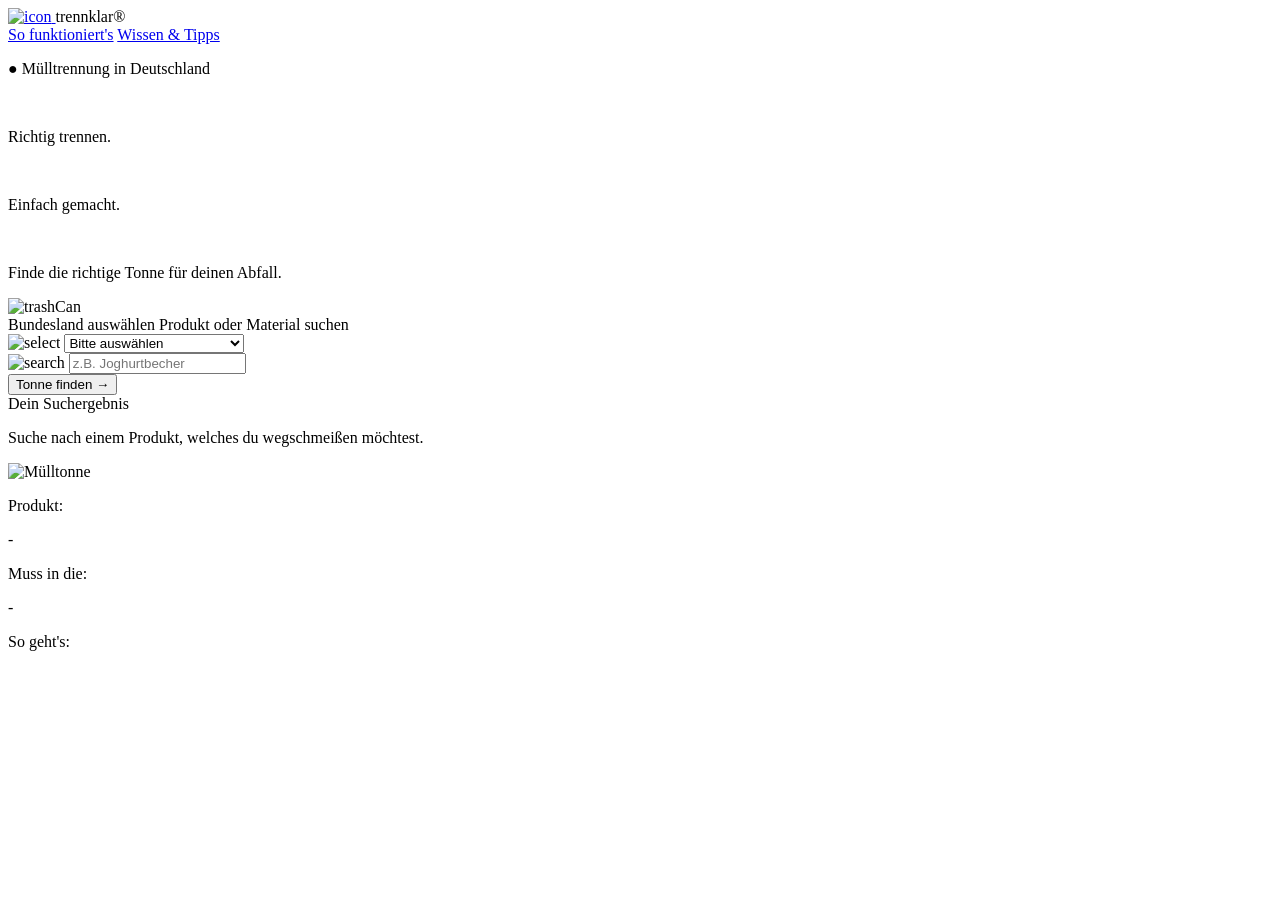
==== index.html @ 5555fa7c "Add files via upload" ====
<!DOCTYPE html>
<html lang="de">

<head>
    <meta charset="UTF-8">
    <meta name="viewport" content="width=device-width, initial-scale=1.0">
    <title>Document</title>
    <link rel="icon" type="image/x-icon" href="img/favicon.ico">
    <link rel="stylesheet" href="css/index.css">
    <link rel="stylesheet"
        href="https://fonts.googleapis.com/css2?family=Material+Symbols+Outlined:opsz,wght,FILL,GRAD@20..48,100..700,0..1,-50..200&icon_names=search" />
    <script src="js/index.js" defer></script>
</head>

<body>
    <div class="topBar">
        <a href="index.html">
            <img class="icon" src="img/icon.png" alt="icon">
        </a>
        <a class="header">trennklar®</a>
        <div class="miniBar">
            <a class="howTo" href="howToDo.html">So funktioniert's</a>
            <a class="tips" href="tipps.html">Wissen & Tipps</a>
        </div>
    </div>
    <div class="mainBox">
        <div class="innerMainBox">
            <p id="top">● Mülltrennung in Deutschland</p><br>
            <p id="mid1">Richtig trennen.</p><br>
            <p id="mid2">Einfach gemacht.</p><br>
            <p id="bot">Finde die richtige Tonne für deinen Abfall.</p>
        </div>
        <img class="trashCan" src="img/trashCan.png" alt="trashCan">
    </div>

    <div class="secondBox">
        <div class="upperSecondBox">
            <a class="upperSecondBoxStates">Bundesland auswählen</a>
            <a class="upperSecondBoxSearch">Produkt oder Material suchen</a>
        </div>
        <div class=lowerSecondBox>
            <div class="statesDropdown">
                <img src="img/locationIcon.png" alt="select">
                <select name="states" id="states" required>
                    <option value="">Bitte auswählen</option>
                    <option value="badenWuerttemberg">Baden-Württemberg</option>
                    <option value="bayern">Bayern</option>
                    <option value="berlin">Berlin</option>
                    <option value="brandenburg">Brandenburg</option>
                    <option value="bremen">Bremen</option>
                    <option value="hamburg">Hamburg</option>
                    <option value="hessen">Hessen</option>
                    <option value="mecklenburgVorpommern">Mecklenburg-Vorpommern</option>
                    <option value="niedersachsen">Niedersachsen</option>
                    <option value="nordrheinWestfalen">Nordrhein-Westfalen</option>
                    <option value="rheinlandPfalz">Rheinland-Pfalz</option>
                    <option value="saarland">Saarland</option>
                    <option value="sachsen">Sachsen</option>
                    <option value="sachsenAnhalt">Sachsen-Anhalt</option>
                    <option value="schleswigHolstein">Schleswig-Holstein</option>
                    <option value="thueringen">Thüringen</option>
                </select>
            </div>
            <form id="productSearchBar">
                <div class="searchInput">
                    <img class="searchImg" src="img/searchIcon.png" alt="search">
                    <input type="text" id="productInput" name="product" placeholder="z.B. Joghurtbecher" required>
                </div>
                <button class="searchButton" type="submit">Tonne finden →</button>
            </form>
        </div>
    </div>

    <div class="responseBox">
        <label>Dein Suchergebnis</label>

        <!-- Default-Fenster -->
        <div id="defaultView" class="defaultView">
            <p>
                Suche nach einem Produkt, welches du
                wegschmeißen möchtest.
            </p>
        </div>

        <!-- Ergebnis-Fenster -->
        <div id="resultView" class="responseEntity hidden">

            <img id="binImage" class="responseImgPlaceholder" src="" alt="Mülltonne">

            <div class="responseEntityText">
                <p>Produkt:</p>
                <p id="productName">-</p>

                <p>Muss in die:</p>
                <p id="binName">-</p>
            </div>

            <div class="responseEntitySteps">
                <p>So geht's:</p>
                <ul id="instructionsList"></ul>
            </div>

        </div>
    </div>
</body>

</html>
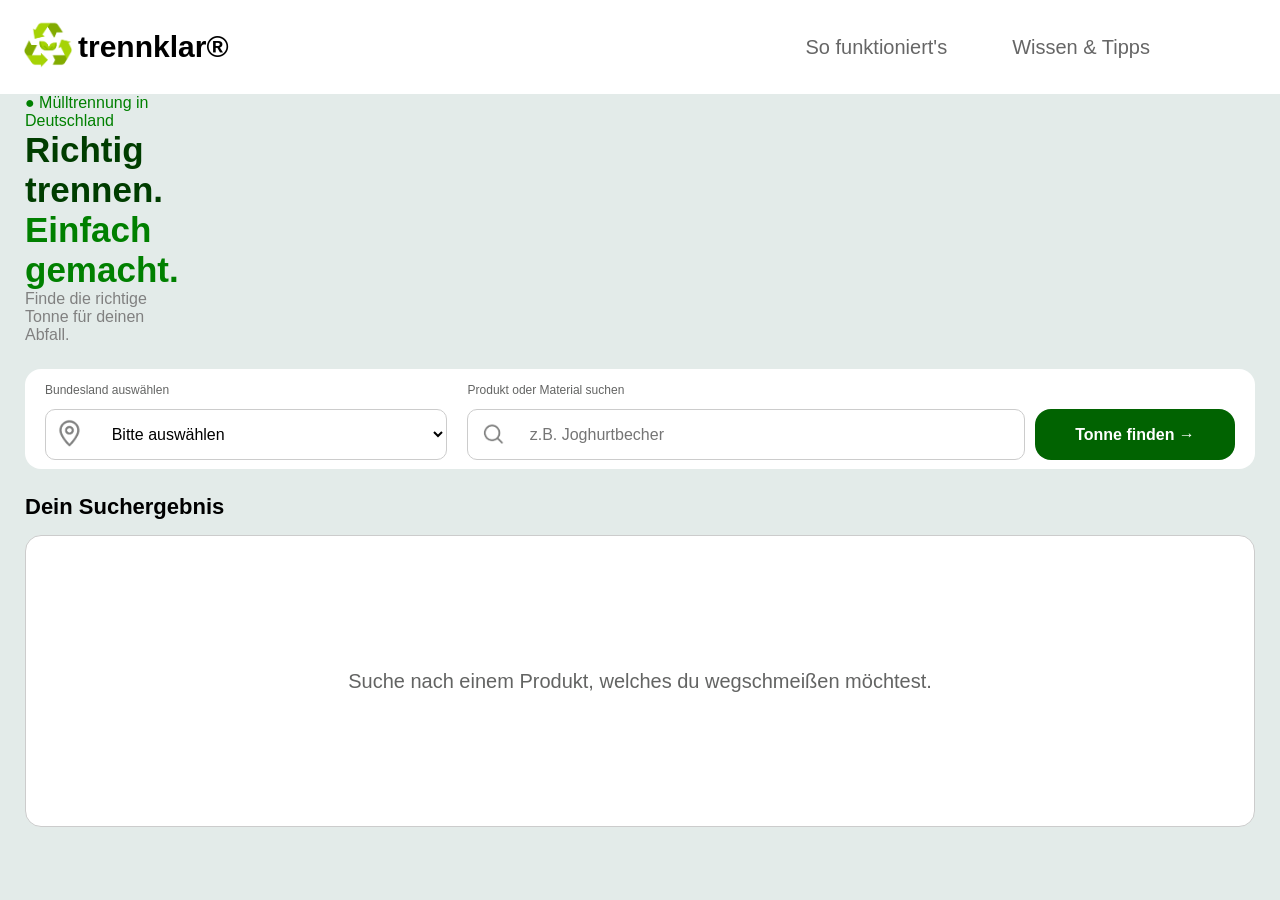
==== commit b347b5c8: "Change document title to 'Trennklar'" ====
--- a/index.html
+++ b/index.html
@@ -4,7 +4,7 @@
 <head>
     <meta charset="UTF-8">
     <meta name="viewport" content="width=device-width, initial-scale=1.0">
-    <title>Document</title>
+    <title>Trennklar</title>
     <link rel="icon" type="image/x-icon" href="img/favicon.ico">
     <link rel="stylesheet" href="css/index.css">
     <link rel="stylesheet"
@@ -104,4 +104,4 @@
     </div>
 </body>
 
-</html>+</html>
--- a/css/index.css
+++ b/css/index.css
@@ -0,0 +1,283 @@
+body {
+    background-color: rgb(227, 235, 233);
+    margin: 0;
+    padding: 0;
+    font-family: sans-serif;
+}
+
+.topBar {
+    background-color: white;
+    padding: 20px;
+    display: flex;
+    align-content: center;
+}
+
+.header {
+    color: black;
+    font-size: 30px;
+    font-weight: bold;
+    position: relative;
+    display: flex;
+    align-items: center;
+    margin-left: 5px;
+}
+
+.icon {
+    margin-left: 3px;
+    height: 50px;
+}
+
+.howTo {
+    text-decoration: none;
+    color: rgb(102, 102, 102);
+    font-size: 20px;
+}
+
+.howTo:hover {
+    color: rgb(192, 192, 192);
+}
+
+.tips {
+    margin-left: 40px;
+    text-decoration: none;
+    color: rgb(102, 102, 102);
+    margin-right: 110px;
+    font-size: 20px;
+}
+
+.tips:hover {
+    color: rgb(192, 192, 192);
+}
+
+.miniBar {
+    max-width: fit-content;
+    margin-left: auto;
+    display: flex;
+    position: relative;
+    gap: 25px;
+    align-items: center;
+}
+
+.steps {
+    font-weight: bold;
+    font-family: sans-serif;
+}
+
+.mainBox {
+    font-family: sans-serif;
+    margin-left: 25px;
+    position: relative;
+    max-height: max-content;
+    display: flex;
+    align-items: center;
+    gap: 1200px;
+}
+
+#top {
+    color: green;
+    display: contents;
+}
+
+#mid1 {
+    color: rgb(0, 61, 0);
+    font-size: 35px;
+    display: contents;
+    font-weight: bold;
+}
+
+#mid2 {
+    color: green;
+    font-size: 35px;
+    display: contents;
+    font-weight: bold;
+}
+
+#bot {
+    color: grey;
+    display: contents;
+}
+
+.trashCan {
+    height: 150px;
+}
+
+.secondBox {
+    background-color: white;
+    font-family: sans-serif;
+    margin: 25px;
+    height: 100px;
+    border-radius: 1rem;
+    line-height: 2.5;
+    position: relative;
+    width: auto;
+}
+
+.secondBox select {
+    padding: 15px;
+    border-radius: 1rem;
+}
+
+.lowerSecondBox {
+    margin-left: 20px;
+    display: flex;
+    align-content: center;
+    gap: 20px;
+}
+
+#productSearchBar {
+    gap: 10px;
+    display: flex;
+    align-content: center;
+    flex:1;
+}
+
+#productSearchBar input {
+    width: 100%;
+    padding: 15px;
+    border-radius: 1rem;
+}
+
+#productSearchBar button {
+    background-color: rgb(1, 99, 1);
+    color: white;
+    padding: 15px 20px;
+    font-size: 16px;
+    font-weight: bold;
+    border: none;
+    border-radius: 1rem;
+    cursor: pointer;
+    width: 200px;
+    margin-right: 20px;
+}
+
+.upperSecondBoxStates {
+    position: relative;
+    margin-left: 20px;
+    font-size: 12px;
+    color: rgb(99, 100, 99);
+}
+
+.upperSecondBoxSearch {
+    position: relative;
+    margin-left: 294px;
+    font-size: 12px;
+    color: rgb(99, 100, 99);
+}
+
+.searchInput {
+    display: flex;
+    align-items: center;
+    background-color: white;
+    border: 1px solid #ccc;
+    border-radius: 10px;
+    flex: 1;
+}
+
+.searchInput .material-symbols-outlined {
+    display: relative;
+    color: #666;
+    font-size: 24px;
+    width: 100%;
+}
+
+.searchInput input {
+    border: none;
+    outline: none;
+    font-size: 16px;
+    width: 100%;
+    padding: 10px;
+}
+
+.searchImg {
+    height: 35px;
+}
+
+.statesDropdown {
+    display: flex;
+    align-items: center;
+    border: 1px solid #ccc;
+    border-radius: 10px;
+    width: 400px;
+}
+
+.statesDropdown img {
+    height: 35px;
+}
+
+#states {
+    border: none;
+    outline: none;
+    background-color: transparent;
+    font-size: 16px;
+    width: 100%;
+    cursor: pointer;
+}
+
+.responseBox {
+    margin: 25px;
+}
+
+.responseEntity {
+    display: flex;
+    align-items: center;
+    gap: 30px;
+    border: 1px solid grey;
+    border-radius: 1rem;
+    background-color: rgb(239, 239, 239);
+    margin-top: 15px;
+    padding: 20px;
+}
+
+.responseBox label{
+    font-weight: bold;
+    font-size: 22px;
+}
+
+#productSearchBar button:hover {
+    background-color: rgb(4, 200, 4);
+    color: white;
+}
+
+.responseImgPlaceholder {
+    margin: 25px;
+    height: 250px;
+}
+
+.responseEntityText {
+    border-left: 1px solid #666;
+    padding-left: 25px;
+    line-height: normal;
+}
+
+.responseEntitySteps {
+    border-left: 1px solid #666;
+    padding-left: 25px;
+    margin-left: auto;
+}
+
+.defaultView {
+    display: flex;
+    justify-content: center;
+    align-items: center;
+
+    background-color: white;
+    border: 1px solid #ccc;
+    border-radius: 1rem;
+
+    min-height: 250px;
+    margin-top: 15px;
+    padding: 20px;
+
+    color: rgb(99, 100, 99);
+    font-size: 20px;
+    text-align: center;
+}
+
+.hidden {
+    display: none !important;
+}
+
+.input-error {
+    border: 2px solid red !important;
+    background-color: #ffe5e5;
+}
